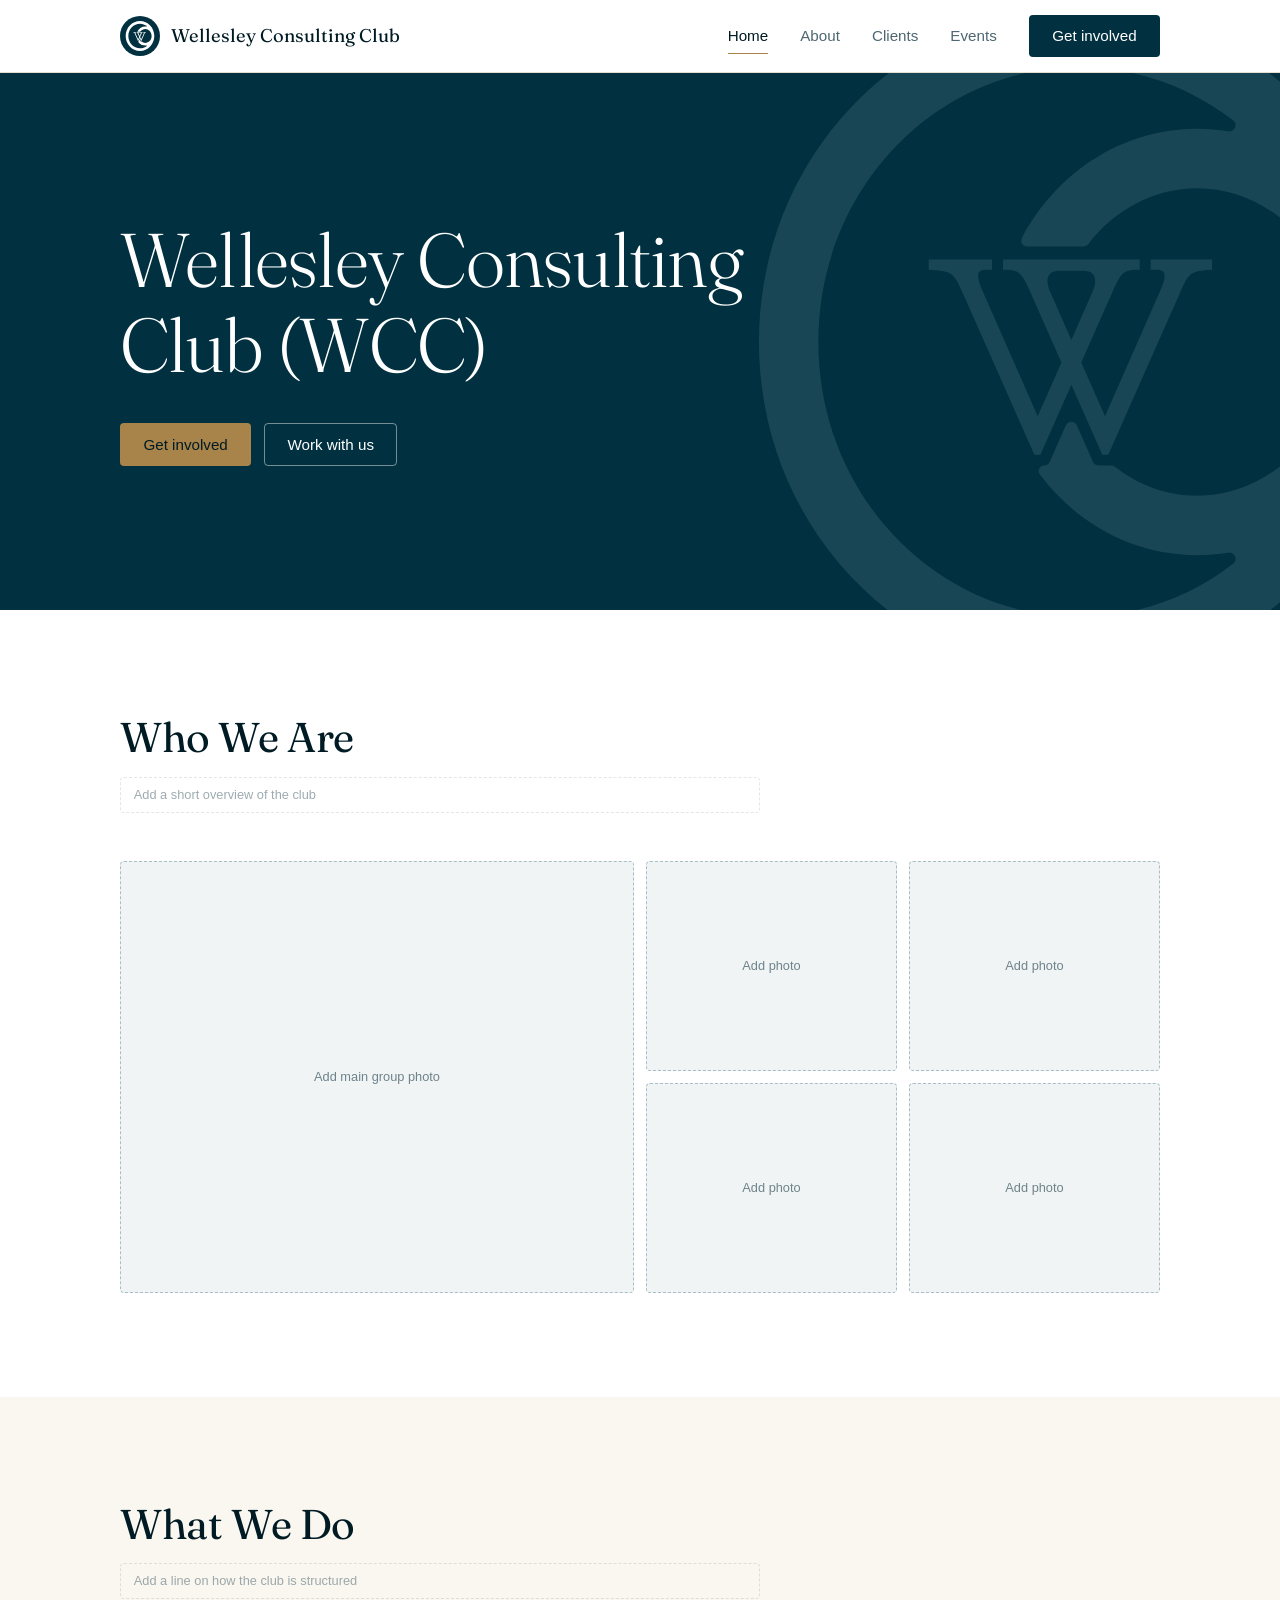
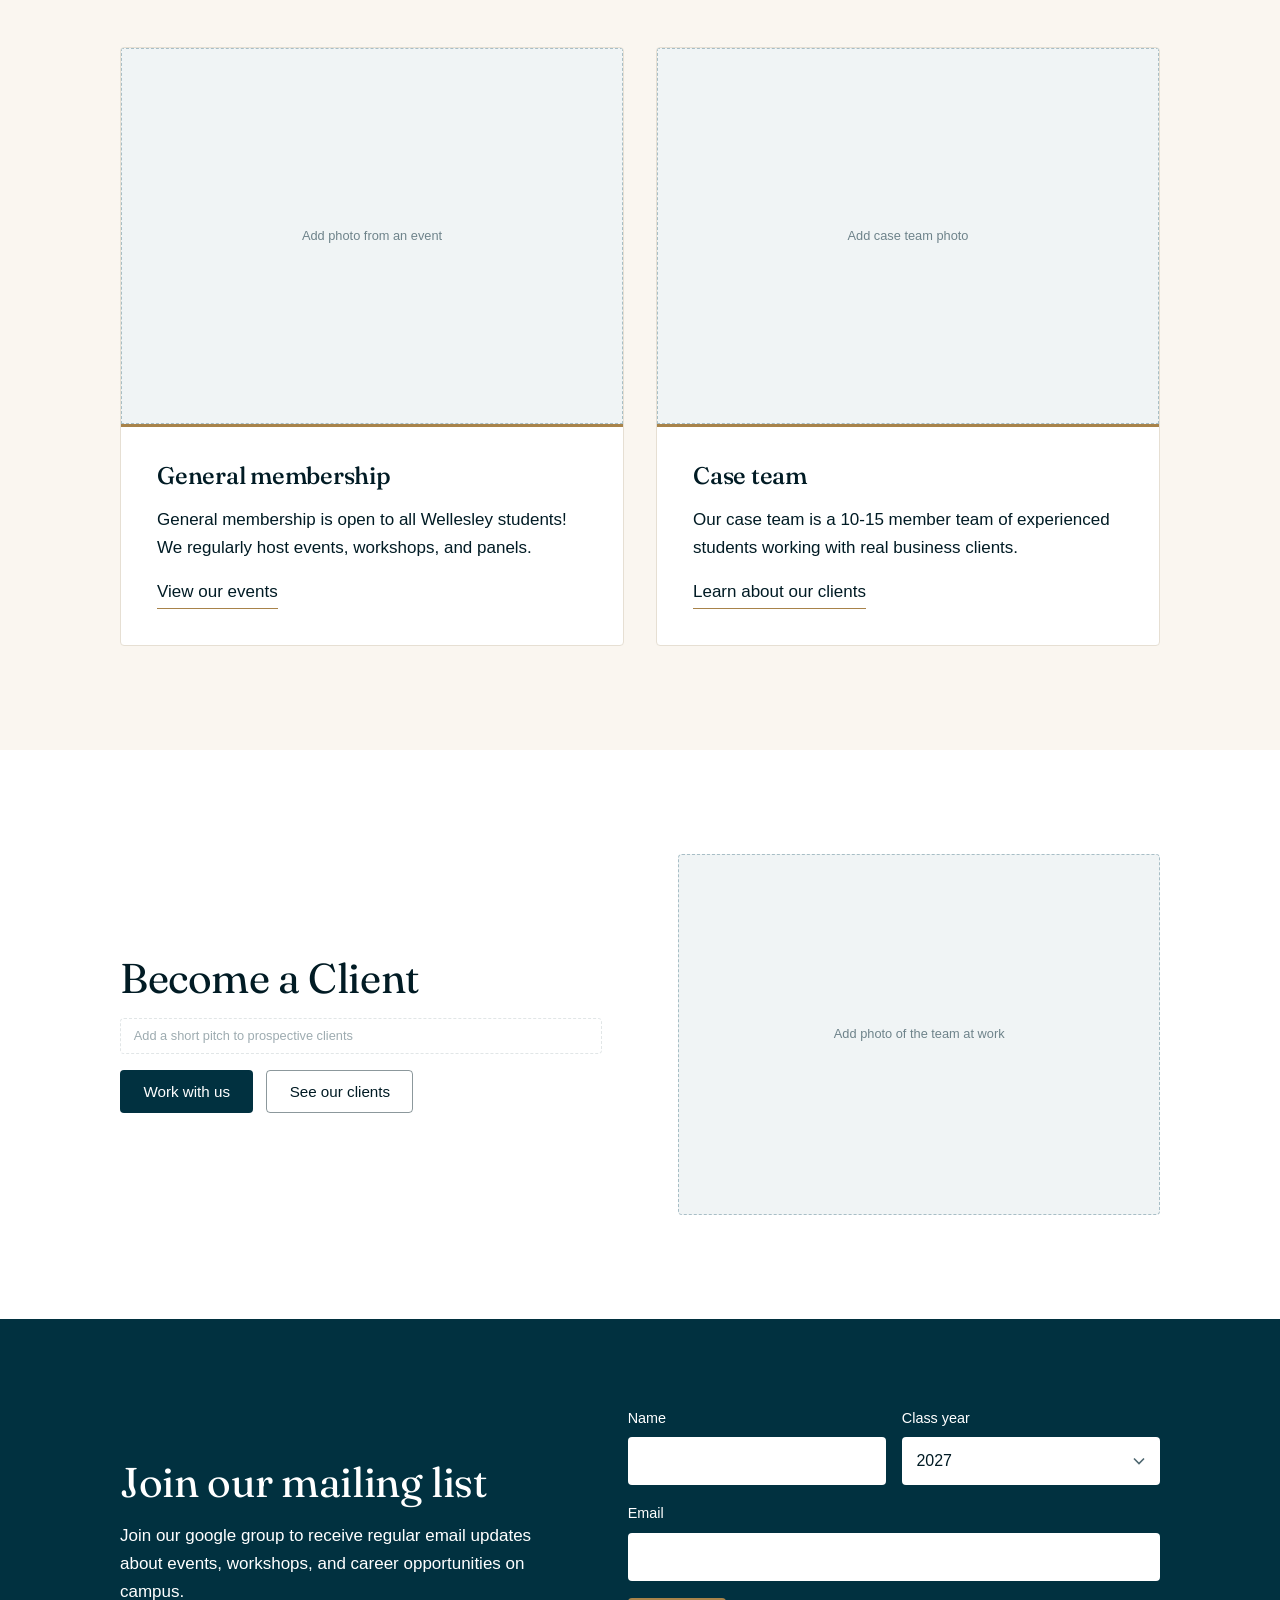
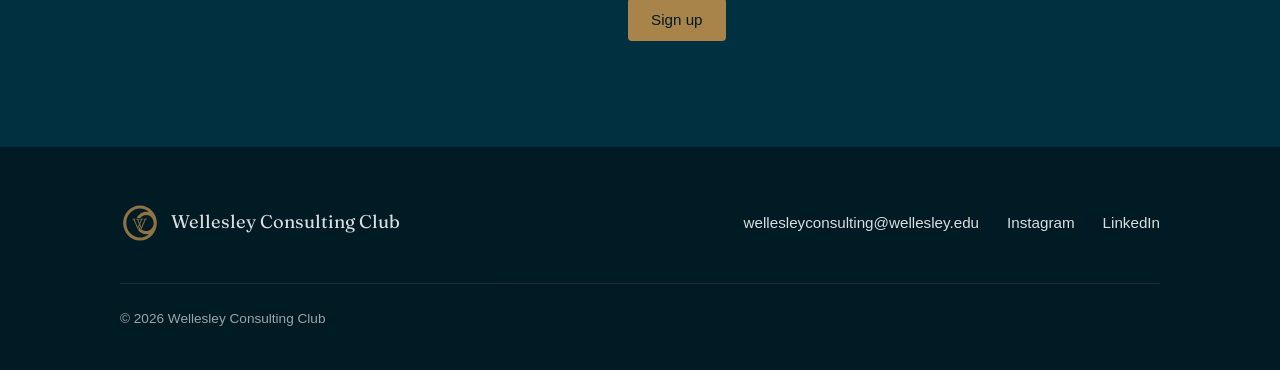
==== index.html @ 81bbc41a "initial commit" ====
<!DOCTYPE html>
<html lang="en">
<head>
<meta charset="UTF-8">
<meta name="viewport" content="width=device-width, initial-scale=1, viewport-fit=cover">
<title>Wellesley Consulting Club</title>
<meta name="description" content="Wellesley Consulting Club: a student-run consulting organization.">
<link rel="icon" href="images/favicon.svg" type="image/svg+xml">
<link rel="preconnect" href="https://fonts.googleapis.com">
<link rel="preconnect" href="https://fonts.gstatic.com" crossorigin>
<link href="https://fonts.googleapis.com/css2?family=Fraunces:opsz,wght@9..144,300;9..144,400;9..144,500&family=Libre+Baskerville:wght@400;700&family=Inter:wght@400;500;600&family=Source+Sans+3:wght@400;600&display=swap" rel="stylesheet">
<link rel="stylesheet" href="styles.css">
<script src="site.js" defer></script>
</head>
<body>
<!--
  HOW TO EDIT THIS PAGE
  - Text: type inside any empty tag, e.g. <p data-ph="Add text"></p>  ->  <p>Your words</p>
  - Photos: put an image inside an empty photo box:
      <div class="photo" data-ph="Add photo"></div>
      ->  <div class="photo"><img src="images/your-photo.jpg" alt="Short description"></div>
  - Empty boxes show a dashed "Add ..." hint; they disappear once filled.
  - Header, footer, email and social links are set once in site.js.
-->
<div id="site-header"></div>
<main>
<!--
  MOVING SECTIONS: each section below sits between a "START" and "END"
  comment. Cut everything from START to END and paste it where you want it.
  Backgrounds alternate (white / cream) automatically, whatever the order.
-->

  <!-- ============ START: Hero ============ -->
  <section class="banner banner--hero">
    <!-- Optional background photo: <div class="banner-bg"><img src="images/your-photo.jpg" alt=""></div> -->
    <div class="banner-bg"></div>
    <div class="ring" data-logo="navy"></div>
    <div class="wrap">
      <!--h2>Welcome To</h2-->
      <h1>Wellesley Consulting Club (WCC)</h1>
      <!--p class="lede" data-ph="Add a one-line overview of WCC"></p-->
      <div class="actions">
        <a class="btn btn--accent" href="join.html">Get involved</a>
        <a class="btn btn--outline" href="#become-a-client">Work with us</a>
      </div>
    </div>
  </section>
  <!-- ============ END: Hero ============ -->

  <!-- ============ START: Who We Are ============ -->
  <section class="section">
    <div class="wrap">
      <div class="section-head">
        <h2>Who We Are</h2>
        <p class="muted" data-ph="Add a short overview of the club"></p>
      </div>
      <!-- Photo mosaic: the first photo is the large one -->
      <div class="mosaic">
        <div class="photo" data-ph="Add main group photo"></div>
        <div class="photo" data-ph="Add photo"></div>
        <div class="photo" data-ph="Add photo"></div>
        <div class="photo" data-ph="Add photo"></div>
        <div class="photo" data-ph="Add photo"></div>
      </div>
    </div>
  </section>
  <!-- ============ END: Who We Are ============ -->

  <!-- ============ START: What We Do ============ -->
  <section class="section">
    <div class="wrap">
      <div class="section-head">
        <h2>What We Do</h2>
        <p class="muted" data-ph="Add a line on how the club is structured"></p>
      </div>
      <div class="paths">
        <article class="path">
          <div class="photo" data-ph="Add photo from an event"></div>
          <div class="path-body">
            <h3>General membership</h3>
            <p>General membership is open to all Wellesley students! We regularly host events, workshops, and panels.</p>
            <!--div class="tags">
              <span class="tag">Resume workshops</span><span class="tag">Alum panels</span>
              <span class="tag">Big &amp; little</span><span class="tag">Casing 101</span>
            </div-->
            <a class="text-link" href="events.html">View our events</a>
          </div>
        </article>
        <article class="path">
          <div class="photo" data-ph="Add case team photo"></div>
          <div class="path-body">
            <h3>Case team</h3>
            <p>Our case team is a 10-15 member team of experienced students working with real business clients.</p>
            <!--div class="tags"><span class="tag">10–15 members</span><span class="tag">Real clients</span></div-->
            <a class="text-link" href="clients.html">Learn about our clients</a>
          </div>
        </article>
      </div>
    </div>
  </section>
  <!-- ============ END: What We Do ============ -->

  <!-- ============ START: Past Clients ============ -->
  <!--section class="section">
    <div class="wrap">
      <div class="section-head">
        <h2>Past Clients</h2>
      </div>
      <div class="logos">
        <div class="photo photo--logo" data-ph="Add logo"></div>
        <div class="photo photo--logo" data-ph="Add logo"></div>
        <div class="photo photo--logo" data-ph="Add logo"></div>
        <div class="photo photo--logo" data-ph="Add logo"></div>
        <div class="photo photo--logo" data-ph="Add logo"></div>
        <div class="photo photo--logo" data-ph="Add logo"></div>
      </div>
    </div>
  </section-->
  <!-- ============ END: Past Clients ============ -->

  <!-- ============ START: Become a Client ============ -->
  <section class="section" id="become-a-client">
    <div class="wrap split">
      <div class="stack">
        <h2>Become a Client</h2>
        <p class="muted" data-ph="Add a short pitch to prospective clients"></p>
        <!-- Services: copy a <span class="tag"> to add one -->
        <!--div class="tags">
          <span class="tag">Growth strategy</span><span class="tag">Market research</span>
          <span class="tag">Consumer insights</span><span class="tag">Pricing &amp; branding</span>
          <span class="tag">Operations</span><span class="tag">Social impact</span>
        </div-->
        <div class="actions">
          <a class="btn btn--solid" href="join.html#contact">Work with us</a>
          <a class="btn btn--outline" href="clients.html">See our clients</a>
        </div>
      </div>
      <div class="photo" data-ph="Add photo of the team at work"></div>
    </div>
  </section>
  <!-- ============ END: Become a Client ============ -->

  <!-- ============ START: Mailing List ============ -->
  <!-- Connected through Formspree: paste your form ID into site.js (forms: { ... }). See DEPLOY.md. -->
  <section class="banner banner--page" id="mailing-list">
    <div class="wrap">
      <div class="signup" style="width:100%">
        <div class="stack">
          <h2>Join our mailing list</h2>
          <p>Join our google group to receive regular email updates about events, workshops, and career opportunities on campus.</p>
        </div>
        <form class="form" data-form="Mailing list sign-up" data-success="You're on the list." data-formspree="mailingList" method="POST">
          <input type="text" name="_gotcha" hidden tabindex="-1" autocomplete="off">
                    <div class="form-row">
            <label class="field">Name<input name="name" required autocomplete="name"></label>
            <label class="field">Class year
              <select name="class_year"><option>2027</option><option>2028</option><option>2029</option><option>2030</option><option>Other</option></select>
            </label>
          </div>
          <label class="field">Email<input name="email" type="email" required autocomplete="email"></label>
          <button class="btn btn--accent" type="submit">Sign up</button>
          <p class="form-status" role="status"></p>
        </form>
      </div>
    </div>
  </section>
  <!-- ============ END: Mailing List ============ -->
</main>
<div id="site-footer"></div>
</body>
</html>
---- styles.css ----
/* =====================================================================
   WELLESLEY CONSULTING CLUB — SHARED STYLES
   ---------------------------------------------------------------------
   1. DESIGN TOKENS — change colors, fonts, and spacing for the whole
      site here. (Or use the "Customize design" button on any page and
      paste the code it gives you over this block.)
   ===================================================================== */
:root {
  /* Brand colors */
  --brand:        #013140;   /* navy: hero, banners, header button */
  --brand-deep:   #011B24;   /* deep navy: footer */
  --brand-ink:    #FFFFFF;   /* text on navy */
  --accent:       #A8834A;   /* gold: main buttons, rules, highlights */
  --secondary:    #6D929F;   /* slate blue: ring graphic, tags, details */

  /* Page colors */
  --bg:           #FFFFFF;   /* page background */
  --surface:      #FAF6F0;   /* cream alternate section background */
  --text:         #011B24;   /* main text */
  --muted:        #4E6770;   /* secondary text */
  --line:         #E6DFD3;   /* dividers and borders */

  /* Logo colors (used when an SVG logo has recolor: true in site.js) */
  --logo-badge-bg:  var(--brand);      /* circle behind the header logo */
  --logo-on-navy:   #FFFFFF;           /* logo on navy: header badge, banners */
  --logo-on-light:  var(--brand);      /* header logo when headerStyle: "plain" */
  --logo-footer:    var(--accent);     /* footer logo */
  --logo-watermark: var(--secondary);  /* large faded logo in banners */

  /* Typography */
  --font-heading: "Fraunces", Georgia, "Times New Roman", serif;
  --font-body:    Aptos, "Segoe UI", Arial, Helvetica, sans-serif;

  /* Shape & layout */
  --radius:       4px;
  --max-width:    1120px;
  --section-pad:  clamp(4rem, 9vw, 6.5rem);
}

@media (prefers-color-scheme: dark) {
  :root:not([data-theme="light"]) {
    --bg: #011B24; --surface: #01252F; --text: #F2EEE7;
    --muted: #9DB3BB; --line: #1C3A45; --brand-deep: #00131A;
  }
}
:root[data-theme="dark"] {
  --bg: #011B24; --surface: #01252F; --text: #F2EEE7;
  --muted: #9DB3BB; --line: #1C3A45; --brand-deep: #00131A;
}

/* =====================================================================
   2. BASE
   ===================================================================== */
*, *::before, *::after { box-sizing: border-box; }
:root { padding-top: env(safe-area-inset-top, 0px); padding-bottom: env(safe-area-inset-bottom, 0px); }
html { scroll-behavior: smooth; scroll-padding-top: calc(80px + env(safe-area-inset-top, 0px)); }
@media (prefers-reduced-motion: reduce) { html { scroll-behavior: auto; } * { transition: none !important; } }
body {
  margin: 0; background: var(--bg); color: var(--text);
  font-family: var(--font-body); font-size: 1.0625rem; line-height: 1.65;
  -webkit-font-smoothing: antialiased;
}
h1, h2, h3 { font-family: var(--font-heading); font-weight: 400; line-height: 1.12; margin: 0; letter-spacing: -0.01em; }
h2 { font-size: clamp(1.9rem, 3.8vw, 2.6rem); }
h3 { font-size: 1.5rem; font-weight: 500; }
p { margin: 0; }
a { color: inherit; }
img { max-width: 100%; display: block; }
:focus-visible { outline: 2px solid var(--accent); outline-offset: 3px; }

.wrap { width: 100%; max-width: var(--max-width); margin: 0 auto; padding: 0 clamp(1.25rem, 4vw, 2.5rem); }
.section { padding: var(--section-pad) 0; }
.section--alt { background: var(--surface); }
/* Sections alternate white / cream automatically, in whatever order they're in */
main > .section:nth-child(even of .section) { background: var(--surface); }
.section-head { max-width: 40rem; margin-bottom: clamp(2rem, 4vw, 3rem); display: grid; gap: 1rem; }
.muted { color: var(--muted); }
.stack { display: grid; gap: 1rem; align-content: start; justify-items: start; }

/* =====================================================================
   3. PLACEHOLDERS
   Any element with data-ph="..." that is EMPTY shows a dashed box.
   Type text (or put an <img>) inside it and the box disappears.
   Note: the element must be completely empty (no spaces) to show it.
   ===================================================================== */
[data-ph]:empty::before {
  content: attr(data-ph); display: block;
  border: 1px dashed color-mix(in srgb, currentColor 30%, transparent);
  border-radius: var(--radius); padding: .5rem .8rem;
  font: 400 .8rem/1.4 var(--font-body); opacity: .55;
}
[data-ph]:empty { justify-self: stretch; }
h1[data-ph]:empty::before, h2[data-ph]:empty::before, h3[data-ph]:empty::before { min-width: 10rem; }

/* Photos: <div class="photo" data-ph="Add photo"></div>
   To add a picture:  <div class="photo"><img src="images/x.jpg" alt=""></div> */
.photo {
  width: 100%; aspect-ratio: 4 / 3; border-radius: var(--radius); overflow: hidden;
  background: color-mix(in srgb, var(--secondary) 10%, var(--bg));
}
.photo:empty { display: grid; place-items: center; border: 1px dashed color-mix(in srgb, var(--secondary) 55%, transparent); color: var(--muted); }
.photo:empty::before { border: 0; padding: 0; opacity: .8; }
.photo img { width: 100%; height: 100%; object-fit: cover; }
.photo--wide   { aspect-ratio: 21 / 9; }
.photo--square { aspect-ratio: 1 / 1; }
.photo--tall   { aspect-ratio: 4 / 5; }
.photo--logo   { aspect-ratio: 16 / 9; background: var(--bg); border: 1px solid var(--line); }
.photo--logo img { object-fit: contain; padding: 1rem; filter: grayscale(1); opacity: .8; }
@media (max-width: 700px) { .photo--wide { aspect-ratio: 4 / 3; } }

/* Hide leftover placeholders (turned on by showPlaceholders: false in site.js) */
html.live [data-ph]:empty { display: none; }

/* =====================================================================
   4. COMPONENTS
   ===================================================================== */
/* Buttons */
.btn {
  display: inline-block; padding: .8rem 1.4rem; border-radius: var(--radius);
  font: 500 .95rem/1 var(--font-body); text-decoration: none; cursor: pointer;
  border: 1px solid transparent; transition: background .2s, border-color .2s;
}
.btn--solid   { background: var(--brand); color: var(--brand-ink); }
.btn--solid:hover { background: color-mix(in srgb, var(--brand) 85%, #000); }
.btn--accent  { background: var(--accent); color: var(--brand-deep); }
.btn--accent:hover { background: color-mix(in srgb, var(--accent) 85%, #fff); }
.btn--outline { border-color: color-mix(in srgb, currentColor 45%, transparent); color: inherit; background: transparent; }
.btn--outline:hover { border-color: currentColor; }
.actions { display: flex; flex-wrap: wrap; gap: .8rem; }
.text-link { text-decoration: none; font-weight: 500; border-bottom: 1px solid var(--accent); padding-bottom: 1px; }

/* Tags */
.tags { display: flex; flex-wrap: wrap; gap: .5rem; }
.tag {
  font-size: .8rem; padding: .3rem .7rem; border-radius: 999px;
  border: 1px solid color-mix(in srgb, var(--secondary) 45%, transparent); color: var(--muted);
}

/* ---------- Header ---------- */
.header {
  position: sticky; top: env(safe-area-inset-top, 0px); z-index: 50;
  background: color-mix(in srgb, var(--bg) 92%, transparent);
  backdrop-filter: blur(10px); -webkit-backdrop-filter: blur(10px);
  border-bottom: 1px solid var(--line);
}
.header .wrap { display: flex; align-items: center; justify-content: space-between; height: 72px; }
.brand { display: flex; align-items: center; gap: .7rem; color: var(--text); text-decoration: none; }
.brand-mark { width: 40px; height: 40px; display: grid; place-items: center; flex: none; }
.brand-mark--badge { border-radius: 50%; background: var(--logo-badge-bg); color: var(--logo-on-navy); padding: 3px; }
.brand-mark--plain { color: var(--logo-on-light); width: 44px; height: 44px; }
[data-logo] svg, [data-logo] img { width: 100%; height: 100%; display: block; object-fit: contain; }
.brand-name { font-family: var(--font-heading); font-size: 1.15rem; }
.name-short { display: none; }
@media (max-width: 480px) { .header .name-full { display: none; } .header .name-short { display: inline; } }
.nav { display: flex; align-items: center; gap: 2rem; }
.nav a:not(.btn) { color: var(--muted); text-decoration: none; font-size: .95rem; padding: .3rem 0; border-bottom: 1px solid transparent; }
.nav a:not(.btn):hover { color: var(--text); }
.nav a[aria-current="page"]:not(.btn) { color: var(--text); border-bottom-color: var(--accent); }
.menu-toggle { display: none; background: none; border: 0; color: var(--text); padding: .5rem; cursor: pointer; }
@media (max-width: 860px) {
  .menu-toggle { display: block; }
  .nav {
    display: none; position: absolute; top: 72px; left: 0; right: 0;
    flex-direction: column; align-items: flex-start; gap: 1rem;
    padding: 1.5rem clamp(1.25rem, 4vw, 2.5rem) 2rem; background: var(--bg); border-bottom: 1px solid var(--line);
  }
  .nav.open { display: flex; }
}

/* ---------- Banners (navy sections) ---------- */
.banner { background: var(--brand); color: var(--brand-ink); position: relative; overflow: hidden; }
.banner .wrap { position: relative; z-index: 1; display: grid; gap: 1.5rem; justify-items: start; }
.banner--hero .wrap { padding-top: clamp(5rem, 12vw, 9rem); padding-bottom: clamp(5rem, 12vw, 9rem); }
.banner--page .wrap { padding-top: clamp(3.5rem, 8vw, 5.5rem); padding-bottom: clamp(3.5rem, 8vw, 5.5rem); }
.banner h1 { font-weight: 300; }
.banner--hero h1 { font-size: clamp(2.6rem, 6.2vw, 4.75rem); max-width: 16ch; }
.banner--page h1 { font-size: clamp(2.3rem, 5vw, 3.5rem); }
.banner .lede { max-width: 34rem; width: 100%; font-size: 1.15rem; opacity: .85; }
.banner .actions { margin-top: .75rem; }
.ring { position: absolute; top: 50%; transform: translateY(-50%); color: var(--logo-watermark); opacity: .22; pointer-events: none; aspect-ratio: 1; }
.banner--hero .ring { right: -14vw; width: min(78vw, 760px); }
.banner--page .ring { right: -8vw; width: min(50vw, 460px); }
@media (max-width: 700px) { .banner--hero .ring { right: -40vw; width: 110vw; } .banner--page .ring { right: -30vw; width: 80vw; } }

/* Banner background photo (optional)
   <div class="banner-bg"></div>  ->  <div class="banner-bg"><img src="images/x.jpg" alt=""></div>
   Stays invisible until a photo is added; the navy tint keeps text readable. */
.banner-bg { position: absolute; inset: 0; }
.banner-bg:empty { display: none; }
.banner-bg img { width: 100%; height: 100%; object-fit: cover; }
.banner-bg::after { content: ""; position: absolute; inset: 0; background: linear-gradient(90deg, color-mix(in srgb, var(--brand) 92%, transparent) 0%, color-mix(in srgb, var(--brand) 60%, transparent) 100%); }
.banner-bg:not(:empty) ~ .ring { display: none; }

/* ---------- Photo mosaic: 1 large + 4 small ---------- */
.mosaic { display: grid; grid-template-columns: repeat(4, 1fr); grid-auto-rows: clamp(140px, 17vw, 210px); gap: .75rem; }
.mosaic .photo { aspect-ratio: auto; height: 100%; }
.mosaic .photo:first-child { grid-column: span 2; grid-row: span 2; }
.mosaic--3 { grid-template-columns: 2fr 1fr; }
.mosaic--3 .photo:first-child { grid-column: auto; }
@media (max-width: 700px) {
  .mosaic { grid-template-columns: 1fr 1fr; grid-auto-rows: 42vw; }
  .mosaic--3 .photo:first-child, .mosaic .photo:first-child { grid-column: span 2; grid-row: span 1; }
}

/* ---------- Photo row: equal photos side by side ---------- */
.photo-row { display: grid; grid-template-columns: repeat(auto-fit, minmax(min(100%, 240px), 1fr)); gap: .75rem; }

/* Wide group photo above a people grid */
.group-photo { margin-bottom: clamp(2rem, 4vw, 3rem); }
.caption { margin-top: .6rem; font-size: .88rem; color: var(--muted); }

/* ---------- Split: image beside text ---------- */
.split { display: grid; grid-template-columns: 1fr 1fr; gap: clamp(2rem, 6vw, 5rem); align-items: center; }
.split--reverse > :first-child { order: 2; }
@media (max-width: 820px) { .split { grid-template-columns: 1fr; } .split--reverse > :first-child { order: 0; } }

/* ---------- Two paths (home: members vs case team) ---------- */
.paths { display: grid; grid-template-columns: repeat(auto-fit, minmax(min(100%, 320px), 1fr)); gap: 2rem; }
.path { background: var(--bg); border: 1px solid var(--line); border-radius: var(--radius); overflow: hidden; display: grid; grid-template-rows: auto 1fr; }
.path .photo { border-radius: 0; }
.path-body { padding: clamp(1.5rem, 3vw, 2.25rem); display: grid; gap: 1rem; align-content: start; justify-items: start; border-top: 3px solid var(--accent); }

/* ---------- Logos row ---------- */
.logos { display: grid; grid-template-columns: repeat(auto-fill, minmax(160px, 1fr)); gap: 1rem; }

/* ---------- People (e-board, case team) ---------- */
.people { display: grid; gap: 2rem 1.5rem; grid-template-columns: repeat(auto-fill, minmax(min(100%, 280px), 1fr)); }
.people--small { grid-template-columns: repeat(auto-fill, minmax(min(100%, 145px), 1fr)); gap: 1.75rem 1.25rem; }
.person { display: grid; gap: .3rem; align-content: start; }
.person .photo { margin-bottom: .6rem; }
.person-role { color: var(--muted); font-size: .92rem; }
.people--small h3 { font-size: 1.05rem; }
.people--small .person-role { font-size: .85rem; }

/* ---------- Current client ---------- */
.client-feature { display: grid; grid-template-columns: 1fr 1.3fr; gap: clamp(2rem, 5vw, 4rem); align-items: start; }
.facts { margin: 0; border-top: 1px solid var(--line); }
.facts div { display: grid; grid-template-columns: 8rem 1fr; gap: 1rem; padding: .9rem 0; border-bottom: 1px solid var(--line); }
.facts dt { color: var(--muted); font-size: .9rem; }
.facts dd { margin: 0; }
@media (max-width: 820px) { .client-feature { grid-template-columns: 1fr; } }

/* ---------- Steps ---------- */
.steps { list-style: none; margin: 0; padding: 0; display: grid; grid-template-columns: repeat(auto-fit, minmax(220px, 1fr)); gap: 2rem; counter-reset: step; }
.steps li { counter-increment: step; display: grid; gap: .6rem; align-content: start; justify-items: start; }
.steps li::before {
  content: counter(step); display: grid; place-items: center; width: 2.4rem; height: 2.4rem;
  border: 1px solid var(--accent); border-radius: 50%; font-family: var(--font-heading); color: var(--accent); margin-bottom: .4rem;
}

/* ---------- Bullets (join page) ---------- */
.bullets { list-style: none; margin: 0; padding: 0; max-width: 44rem; border-top: 1px solid var(--line); }
.bullets li { display: grid; gap: .35rem; padding: 1.3rem 0 1.3rem 1.75rem; border-bottom: 1px solid var(--line); position: relative; }
.bullets li::before { content: ""; position: absolute; left: 0; top: 1.95rem; width: .55rem; height: .55rem; border-radius: 50%; background: var(--accent); }
.bullets li > a, .bullets li > strong { font-family: var(--font-heading); font-size: 1.3rem; font-weight: 500; text-decoration: none; justify-self: start; }
.bullets li > a { border-bottom: 1px solid var(--accent); }
.bullets li > a:hover { color: var(--accent); }

/* ---------- Upcoming event ---------- */
.upcoming {
  display: grid; grid-template-columns: 1.1fr 1fr; gap: clamp(1.5rem, 4vw, 3rem); align-items: center;
  background: var(--bg); border: 1px solid var(--line); border-top: 3px solid var(--accent);
  border-radius: var(--radius); padding: clamp(1.25rem, 3vw, 2rem); margin-bottom: clamp(3rem, 6vw, 4.5rem);
}
.upcoming-body { display: grid; gap: 1rem; justify-items: start; }
.upcoming-body > * { justify-self: stretch; }
.upcoming-body > .btn, .upcoming-body > .upcoming-label { justify-self: start; }
.upcoming-label { font-size: .8rem; font-weight: 600; color: var(--brand-deep); background: var(--accent); padding: .3rem .75rem; border-radius: 999px; }
@media (max-width: 820px) { .upcoming { grid-template-columns: 1fr; } }
.subhead { margin-bottom: 1.5rem; }

/* ---------- Events ---------- */
.filters { display: flex; flex-wrap: wrap; gap: .5rem; margin-bottom: 2rem; }
.filter {
  font: 500 .88rem/1 var(--font-body); padding: .6rem 1rem; border-radius: 999px; cursor: pointer;
  background: transparent; color: var(--muted); border: 1px solid var(--line);
}
.filter[aria-pressed="true"] { background: var(--brand); color: var(--brand-ink); border-color: var(--brand); }
.events { display: grid; grid-template-columns: repeat(auto-fill, minmax(min(100%, 300px), 1fr)); gap: 2rem 1.5rem; }
.event[hidden] { display: none; }
.event-open {
  all: unset; box-sizing: border-box; cursor: pointer; display: grid; gap: .5rem; width: 100%;
}
.event-open:focus-visible { outline: 2px solid var(--accent); outline-offset: 4px; border-radius: var(--radius); }
.event-open .photo { margin-bottom: .5rem; transition: opacity .2s; }
.event-open:hover .photo { opacity: .88; }
.event-meta { display: flex; gap: .75rem; align-items: center; font-size: .85rem; color: var(--muted); }
.event-more { font-size: .9rem; font-weight: 500; border-bottom: 1px solid var(--accent); justify-self: start; margin-top: .25rem; }
.event-details { display: none; }

/* Event popup */
.event-dialog {
  width: min(900px, calc(100vw - 2rem)); max-height: calc(100vh - 2rem); padding: 0; border: 0;
  border-radius: calc(var(--radius) * 2); background: var(--bg); color: var(--text);
}
.event-dialog::backdrop { background: rgba(1, 27, 36, .6); }
.dialog-inner { padding: clamp(1.5rem, 4vw, 2.5rem); display: grid; gap: 1.5rem; }
.dialog-top { display: flex; justify-content: space-between; align-items: start; gap: 1rem; }
.dialog-close { background: none; border: 1px solid var(--line); border-radius: 50%; width: 2.4rem; height: 2.4rem; cursor: pointer; color: var(--text); font-size: 1.2rem; flex: none; }
.highlights { margin: 0; padding-left: 1.2rem; display: grid; gap: .5rem; }
.highlights li::marker { color: var(--accent); }
.gallery { display: grid; grid-template-columns: repeat(auto-fill, minmax(min(100%, 220px), 1fr)); gap: .75rem; }

/* ---------- Forms ---------- */
.form { display: grid; gap: 1.1rem; }
.form-row { display: grid; grid-template-columns: repeat(auto-fit, minmax(min(100%, 200px), 1fr)); gap: 1rem; }
.field { display: grid; gap: .4rem; font-size: .9rem; font-weight: 500; }
.field input, .field select, .field textarea {
  font: 400 1rem/1.4 var(--font-body); color: var(--text); background: var(--bg);
  border: 1px solid var(--line); border-radius: var(--radius); padding: .75rem .85rem; width: 100%;
}
.field textarea { min-height: 140px; resize: vertical; }
.field input:focus, .field select:focus, .field textarea:focus { outline: none; border-color: var(--accent); }
.form .btn { justify-self: start; }
.form-status { font-size: .92rem; }
.banner .field input, .banner .field select { border-color: transparent; }

.contact { display: grid; grid-template-columns: 1.3fr 1fr; gap: clamp(2rem, 6vw, 5rem); }
.contact-details { display: grid; gap: 1.6rem; align-content: start; }
.contact-details h3 { font: 600 1rem/1.3 var(--font-body); margin-bottom: .3rem; }
@media (max-width: 820px) { .contact { grid-template-columns: 1fr; } }

/* Mailing list band */
.signup { display: grid; grid-template-columns: 1fr 1.2fr; gap: clamp(2rem, 5vw, 4rem); align-items: center; }
@media (max-width: 820px) { .signup { grid-template-columns: 1fr; } }

/* Google Form embed */
.embed { width: 100%; border: 1px solid var(--line); border-radius: var(--radius); overflow: hidden; background: var(--bg); }
.embed iframe { display: block; width: 100%; height: 900px; border: 0; }
.embed:empty { border: 0; }
.embed:empty::before { padding: 4rem 1rem; text-align: center; }

/* ---------- Footer ---------- */
.footer { background: var(--brand-deep); color: var(--brand-ink); padding: 3.5rem 0 2.5rem; }
.footer-top { display: flex; flex-wrap: wrap; justify-content: space-between; align-items: center; gap: 2rem; }
.footer .brand { color: var(--brand-ink); }
.footer .brand-mark { color: var(--logo-footer); }
.footer-links { display: flex; flex-wrap: wrap; gap: 1.75rem; }
.footer a { color: var(--brand-ink); text-decoration: none; opacity: .85; font-size: .95rem; }
.footer a:hover { opacity: 1; text-decoration: underline; }
.footer-bottom { margin-top: 2.5rem; padding-top: 1.5rem; border-top: 1px solid color-mix(in srgb, var(--brand-ink) 16%, transparent); font-size: .85rem; opacity: .6; display: flex; flex-wrap: wrap; justify-content: space-between; gap: 1rem; }

/* ---------- Design panel ---------- */
.cz-toggle {
  position: fixed; right: 1.25rem; bottom: calc(1.25rem + env(safe-area-inset-bottom, 0px)); z-index: 90;
  background: var(--text); color: var(--bg); border: 0; border-radius: 999px; padding: .7rem 1.1rem;
  font: 500 .85rem/1 var(--font-body); cursor: pointer; box-shadow: 0 6px 24px rgba(0,0,0,.18);
}
.cz {
  position: fixed; right: 1.25rem; bottom: calc(4.5rem + env(safe-area-inset-bottom, 0px)); z-index: 91;
  width: min(340px, calc(100vw - 2.5rem)); max-height: calc(100vh - 7rem); overflow-y: auto;
  background: #fff; color: #15242D; border: 1px solid #DCE3E7; border-radius: 10px;
  padding: 1.25rem; box-shadow: 0 16px 48px rgba(0,0,0,.2); font: .9rem/1.4 Arial, sans-serif; display: none;
}
.cz.open { display: block; }
.cz h5 { margin: 0 0 .25rem; font-size: 1rem; }
.cz small { color: #5A6A73; display: block; margin-bottom: 1rem; }
.cz-group { margin: 1rem 0 .4rem; font-weight: 600; font-size: .8rem; color: #5A6A73; }
.cz-row { display: flex; align-items: center; justify-content: space-between; gap: .75rem; padding: .35rem 0; }
.cz-row input[type=color] { width: 44px; height: 28px; border: 1px solid #DCE3E7; border-radius: 4px; padding: 0; background: none; cursor: pointer; }
.cz-row select, .cz-row input[type=range] { width: 160px; }
.cz-row select { padding: .3rem; border: 1px solid #DCE3E7; border-radius: 4px; background: #fff; color: inherit; }
.cz textarea { width: 100%; height: 120px; margin-top: .4rem; font: .75rem/1.4 ui-monospace, Menlo, monospace; border: 1px solid #DCE3E7; border-radius: 4px; padding: .5rem; resize: vertical; }
.cz-actions { display: flex; gap: .5rem; margin-top: .75rem; }
.cz-actions button { flex: 1; padding: .55rem; border-radius: 4px; border: 1px solid #DCE3E7; background: #fff; cursor: pointer; font: inherit; color: inherit; }
.cz-actions button:first-child { background: #15242D; color: #fff; border-color: #15242D; }

/* Make text boxes and dropdowns exactly the same height */
.field input, .field select { height: 3rem; }
.field select {
  appearance: none; -webkit-appearance: none; padding-right: 2.5rem; cursor: pointer;
  background-image: url("data:image/svg+xml,%3Csvg xmlns='http://www.w3.org/2000/svg' width='12' height='8' fill='none' stroke='%234E6770' stroke-width='1.6'%3E%3Cpath d='M1 1.5l5 5 5-5'/%3E%3C/svg%3E");
  background-repeat: no-repeat; background-position: right .9rem center;
}
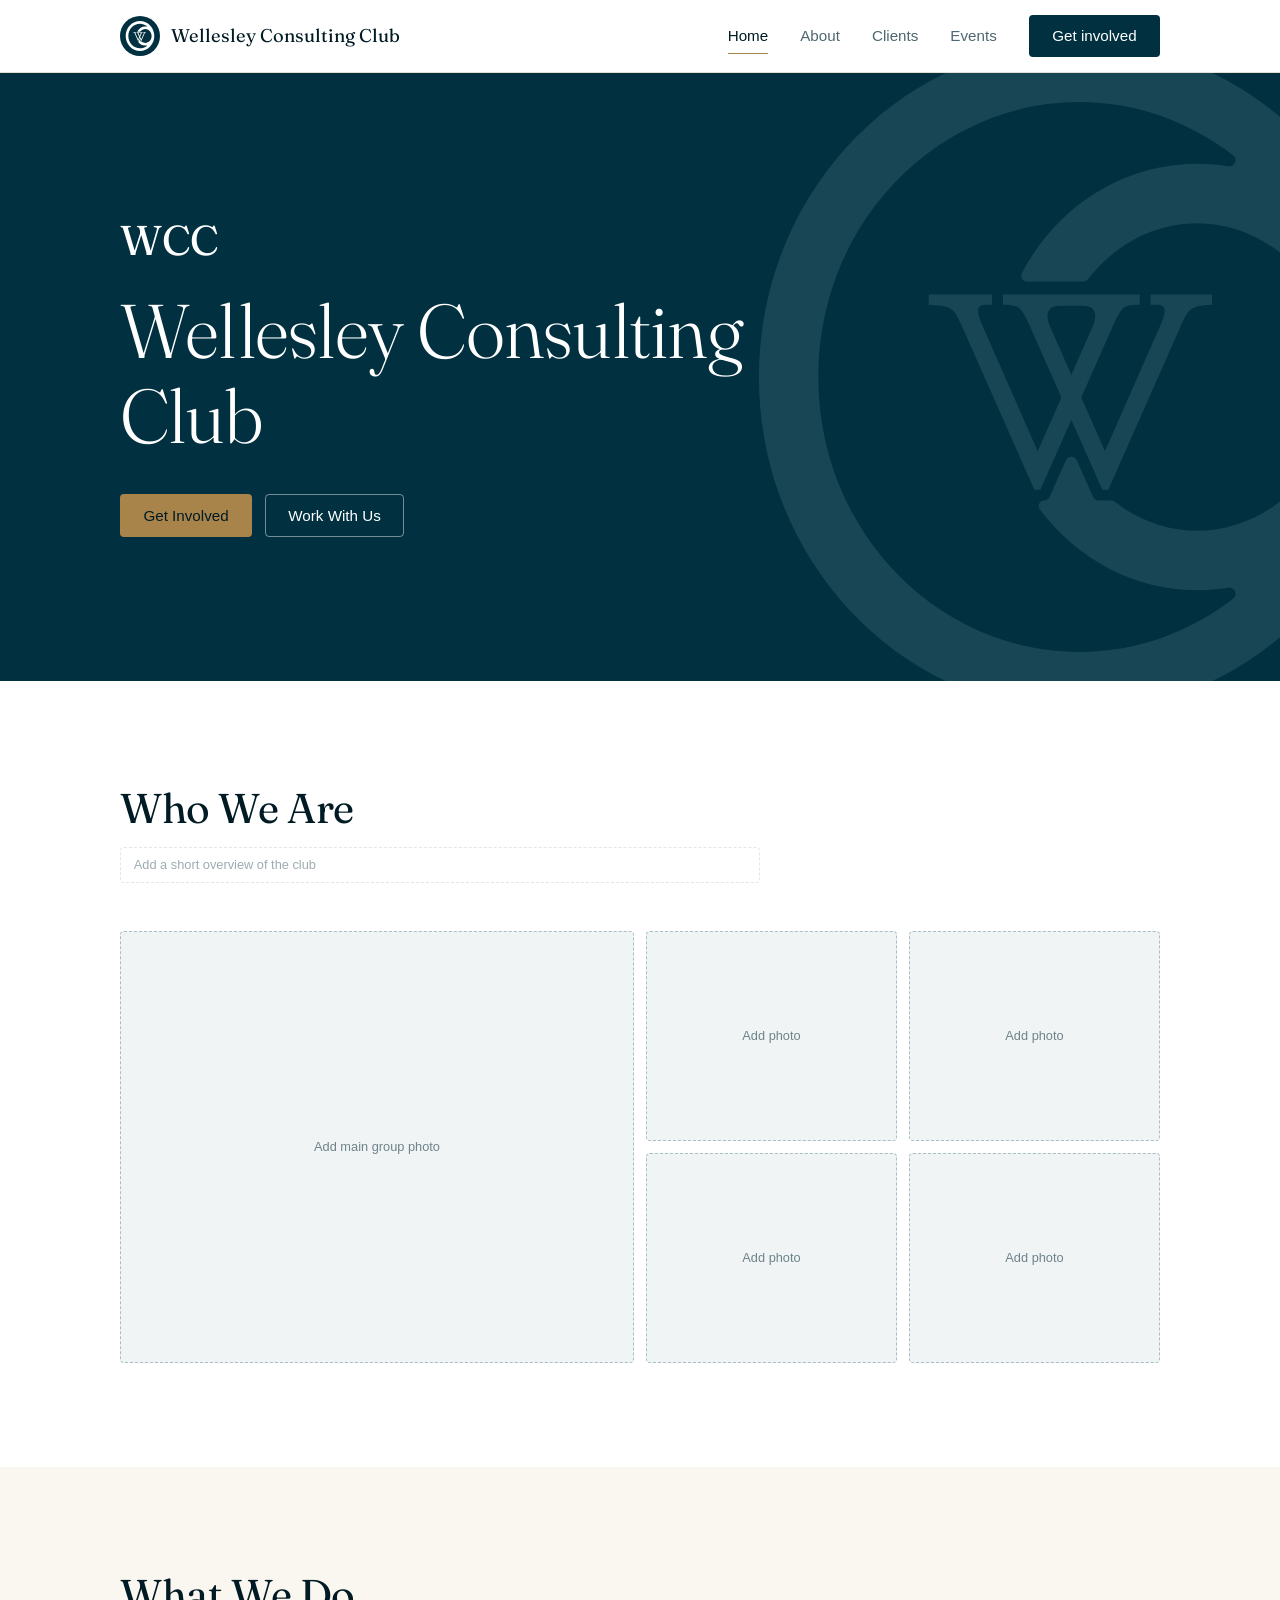
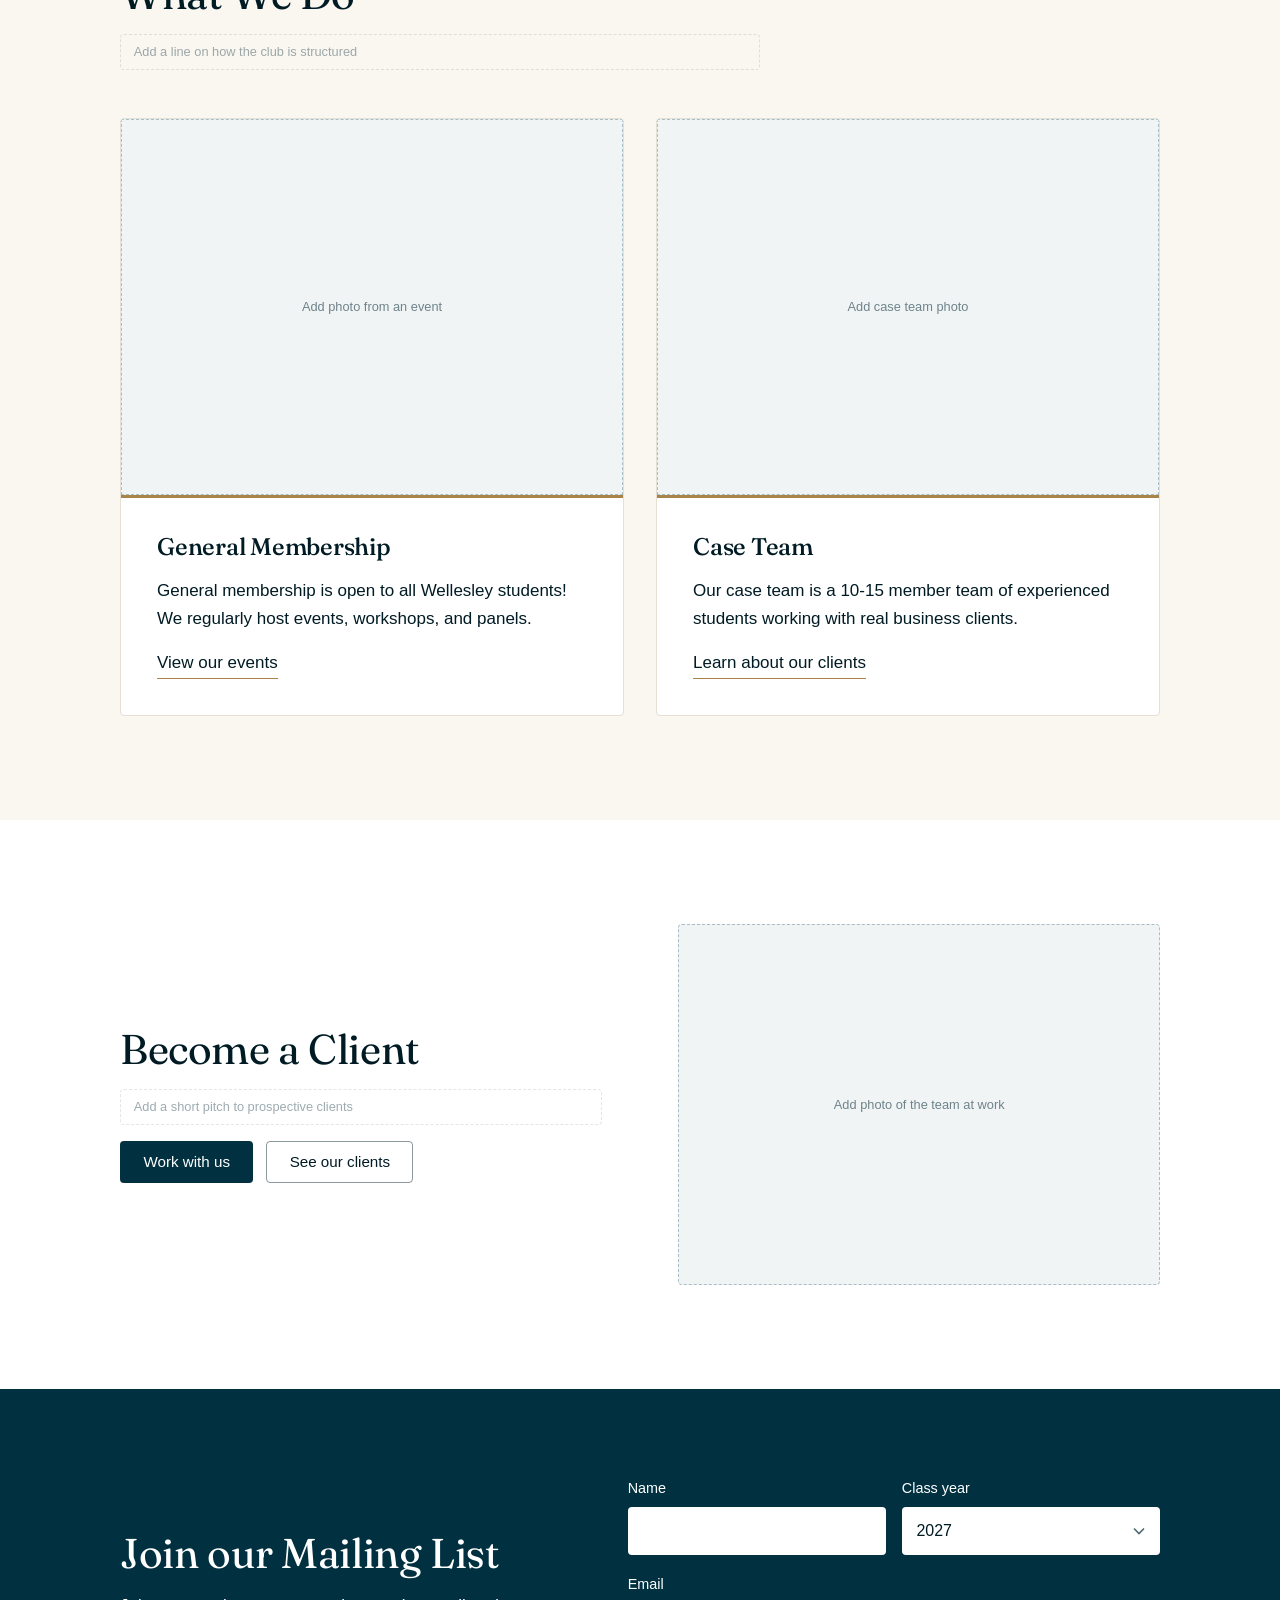
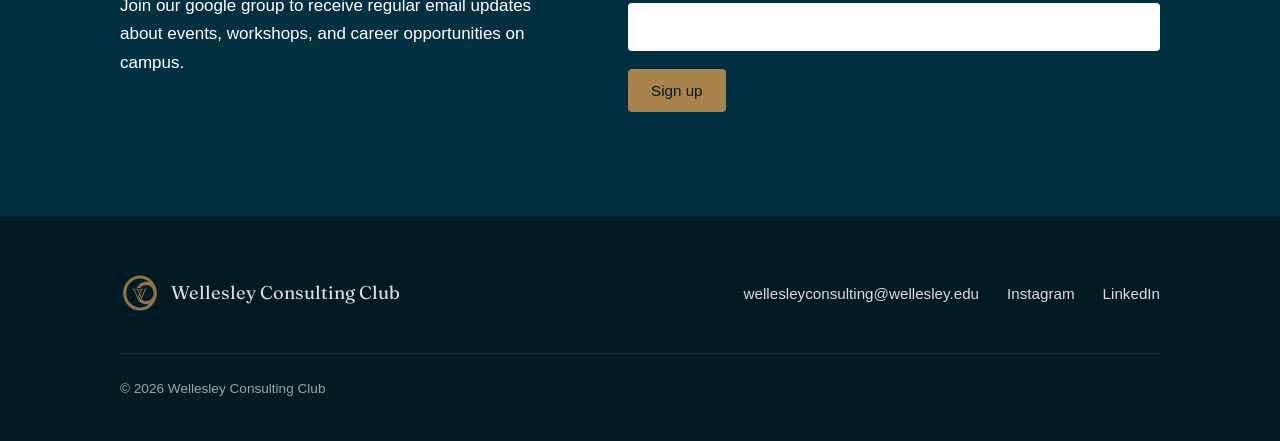
==== commit 797f3066: "capitalizations" ====
--- a/index.html
+++ b/index.html
@@ -36,12 +36,12 @@
     <div class="banner-bg"></div>
     <div class="ring" data-logo="navy"></div>
     <div class="wrap">
-      <!--h2>Welcome To</h2-->
-      <h1>Wellesley Consulting Club (WCC)</h1>
+      <h2>WCC</h2>
+      <h1>Wellesley Consulting Club</h1>
       <!--p class="lede" data-ph="Add a one-line overview of WCC"></p-->
       <div class="actions">
-        <a class="btn btn--accent" href="join.html">Get involved</a>
-        <a class="btn btn--outline" href="#become-a-client">Work with us</a>
+        <a class="btn btn--accent" href="pages/join.html">Get Involved</a>
+        <a class="btn btn--outline" href="#become-a-client">Work With Us</a>
       </div>
     </div>
   </section>
@@ -77,22 +77,22 @@
         <article class="path">
           <div class="photo" data-ph="Add photo from an event"></div>
           <div class="path-body">
-            <h3>General membership</h3>
+            <h3>General Membership</h3>
             <p>General membership is open to all Wellesley students! We regularly host events, workshops, and panels.</p>
             <!--div class="tags">
               <span class="tag">Resume workshops</span><span class="tag">Alum panels</span>
               <span class="tag">Big &amp; little</span><span class="tag">Casing 101</span>
             </div-->
-            <a class="text-link" href="events.html">View our events</a>
+            <a class="text-link" href="pages/events.html">View our events</a>
           </div>
         </article>
         <article class="path">
           <div class="photo" data-ph="Add case team photo"></div>
           <div class="path-body">
-            <h3>Case team</h3>
+            <h3>Case Team</h3>
             <p>Our case team is a 10-15 member team of experienced students working with real business clients.</p>
             <!--div class="tags"><span class="tag">10–15 members</span><span class="tag">Real clients</span></div-->
-            <a class="text-link" href="clients.html">Learn about our clients</a>
+            <a class="text-link" href="pages/clients.html">Learn about our clients</a>
           </div>
         </article>
       </div>
@@ -131,8 +131,8 @@
           <span class="tag">Operations</span><span class="tag">Social impact</span>
         </div-->
         <div class="actions">
-          <a class="btn btn--solid" href="join.html#contact">Work with us</a>
-          <a class="btn btn--outline" href="clients.html">See our clients</a>
+          <a class="btn btn--solid" href="pages/join.html#contact">Work with us</a>
+          <a class="btn btn--outline" href="pages/clients.html">See our clients</a>
         </div>
       </div>
       <div class="photo" data-ph="Add photo of the team at work"></div>
@@ -146,7 +146,7 @@
     <div class="wrap">
       <div class="signup" style="width:100%">
         <div class="stack">
-          <h2>Join our mailing list</h2>
+          <h2>Join our Mailing List</h2>
           <p>Join our google group to receive regular email updates about events, workshops, and career opportunities on campus.</p>
         </div>
         <form class="form" data-form="Mailing list sign-up" data-success="You're on the list." data-formspree="mailingList" method="POST">
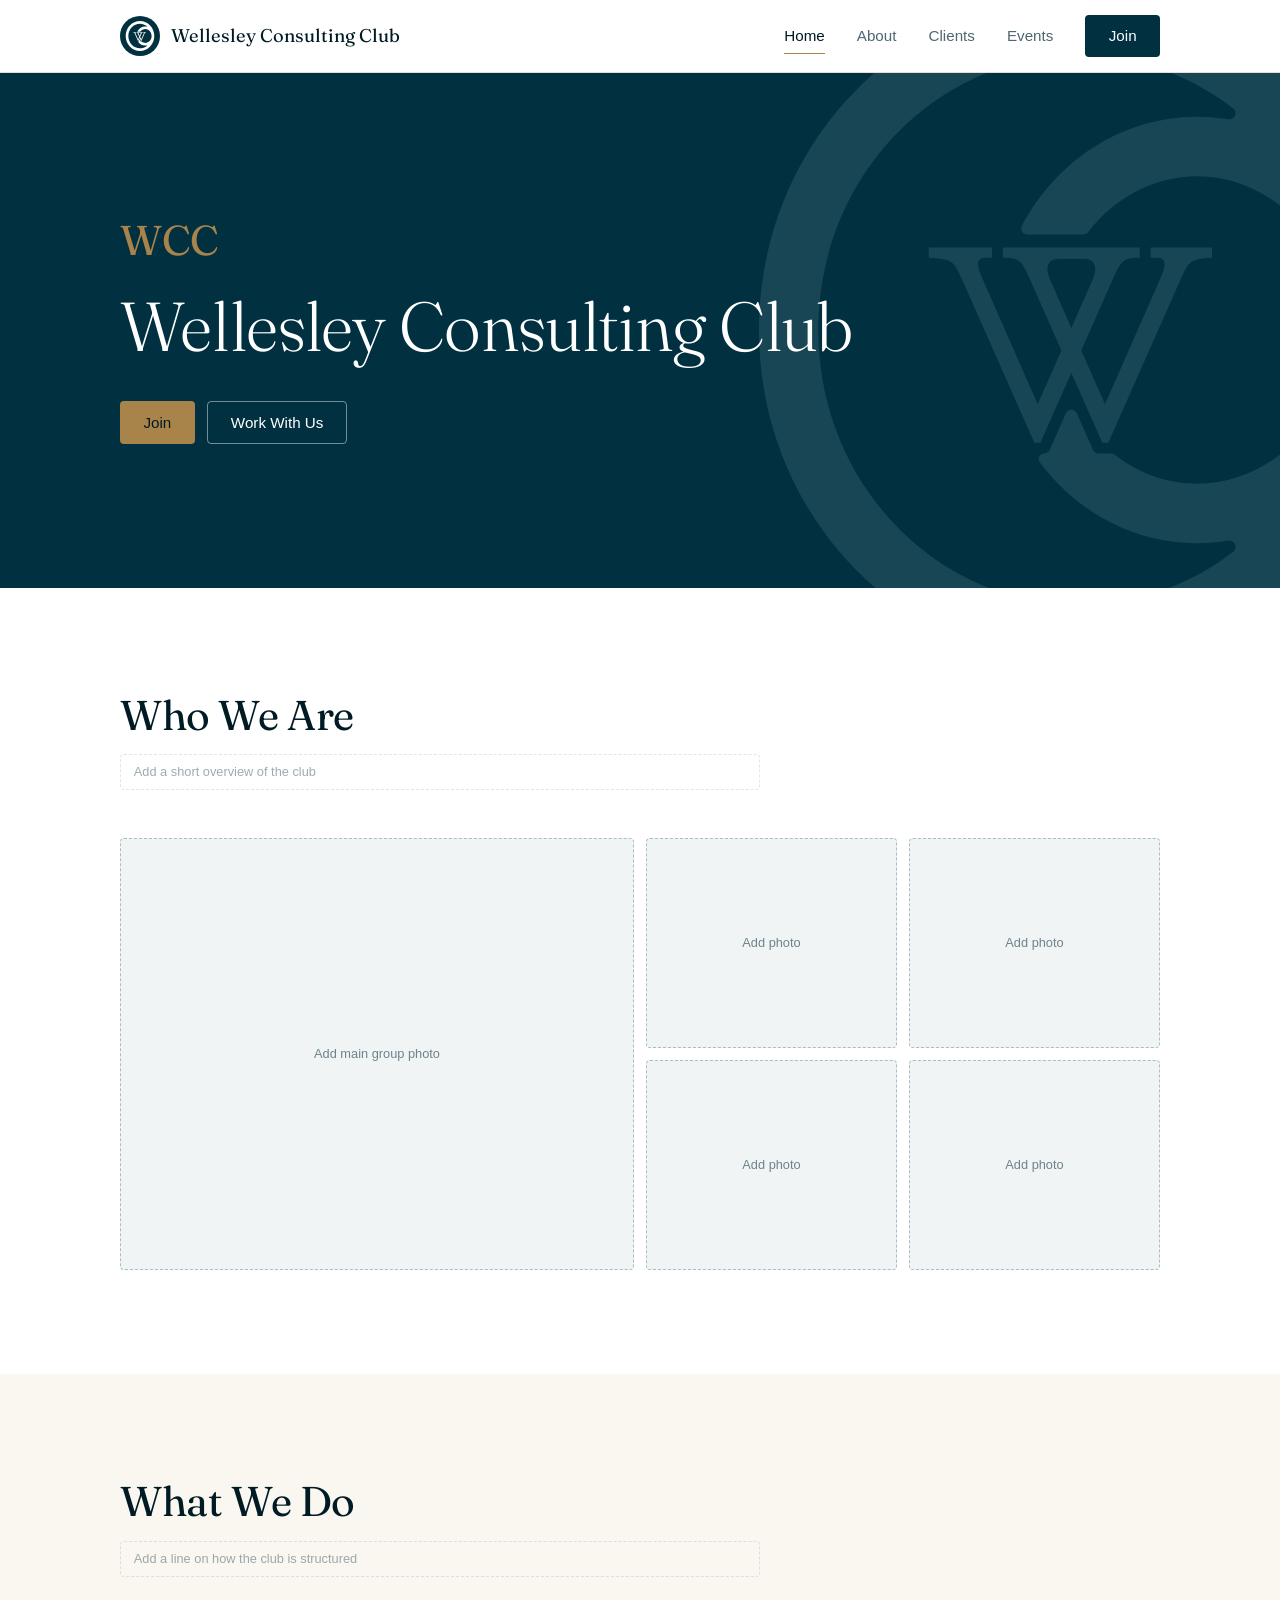
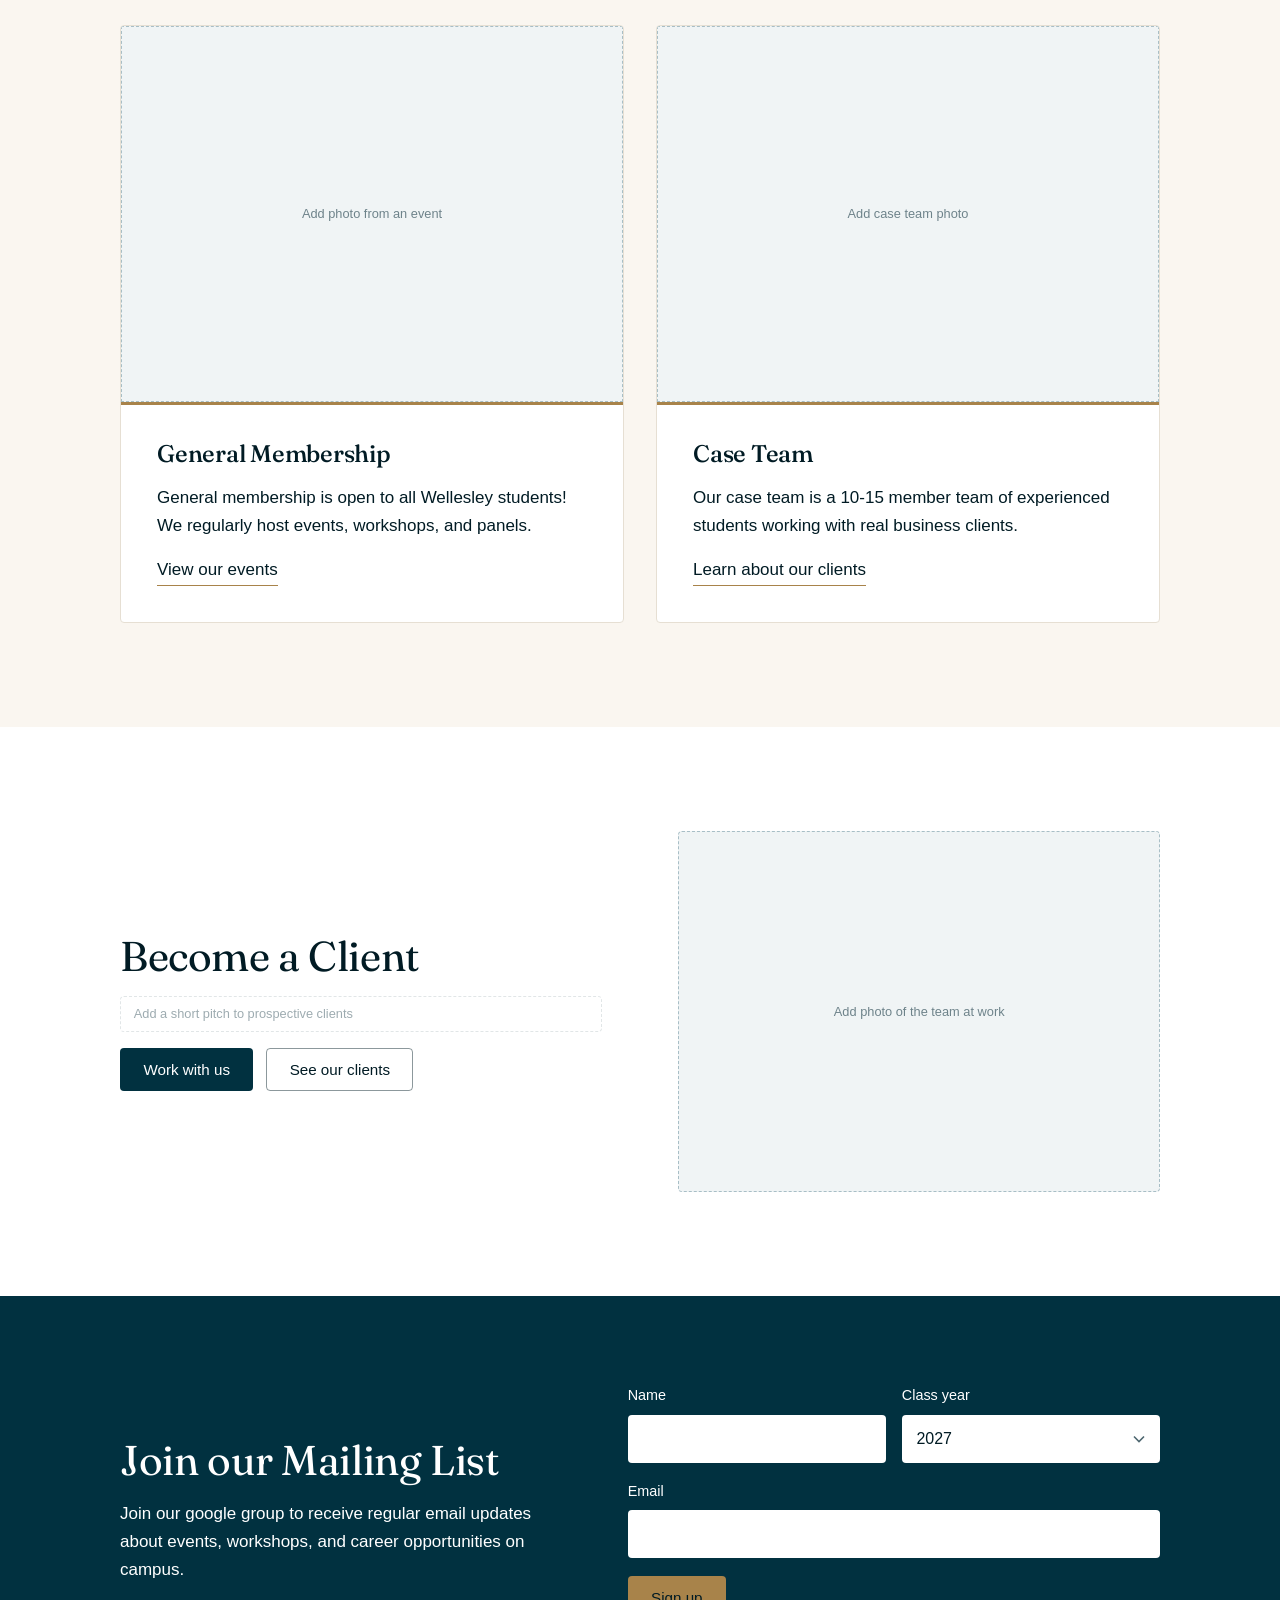
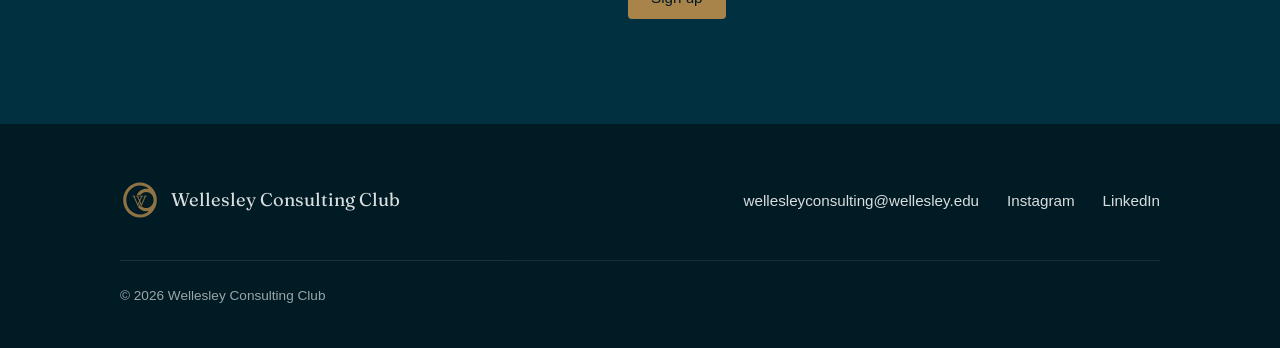
==== commit 71d18543: "change to join" ====
--- a/index.html
+++ b/index.html
@@ -40,7 +40,7 @@
       <h1>Wellesley Consulting Club</h1>
       <!--p class="lede" data-ph="Add a one-line overview of WCC"></p-->
       <div class="actions">
-        <a class="btn btn--accent" href="pages/join.html">Get Involved</a>
+        <a class="btn btn--accent" href="pages/join.html">Join</a>
         <a class="btn btn--outline" href="#become-a-client">Work With Us</a>
       </div>
     </div>
--- a/styles.css
+++ b/styles.css
@@ -134,6 +134,12 @@
 .tag {
   font-size: .8rem; padding: .3rem .7rem; border-radius: 999px;
   border: 1px solid color-mix(in srgb, var(--secondary) 45%, transparent); color: var(--muted);
+}
+.up-next {
+  background-color: var(--accent);
+  border: 0px;
+  color: black;
+  font-weight:bold;
 }
 
 /* ---------- Header ---------- */
@@ -173,7 +179,8 @@
 .banner--hero .wrap { padding-top: clamp(5rem, 12vw, 9rem); padding-bottom: clamp(5rem, 12vw, 9rem); }
 .banner--page .wrap { padding-top: clamp(3.5rem, 8vw, 5.5rem); padding-bottom: clamp(3.5rem, 8vw, 5.5rem); }
 .banner h1 { font-weight: 300; }
-.banner--hero h1 { font-size: clamp(2.6rem, 6.2vw, 4.75rem); max-width: 16ch; }
+.banner--hero h1 { font-size: clamp(2.4rem, 5.4vw, 4.5rem); max-width: none; }
+.banner--hero h2 { color: var(--accent); }
 .banner--page h1 { font-size: clamp(2.3rem, 5vw, 3.5rem); }
 .banner .lede { max-width: 34rem; width: 100%; font-size: 1.15rem; opacity: .85; }
 .banner .actions { margin-top: .75rem; }
@@ -231,6 +238,10 @@
 .person-role { color: var(--muted); font-size: .92rem; }
 .people--small h3 { font-size: 1.05rem; }
 .people--small .person-role { font-size: .85rem; }
+
+.people--medium { grid-template-columns: repeat(auto-fill, minmax(min(100%, 160px), 1fr)); gap: 1.75rem 1.25rem; }
+.people--medium h3 { font-size: 1.1rem; }
+.people--medium .person-role { font-size: .9rem; }
 
 /* ---------- Current client ---------- */
 .client-feature { display: grid; grid-template-columns: 1fr 1.3fr; gap: clamp(2rem, 5vw, 4rem); align-items: start; }
